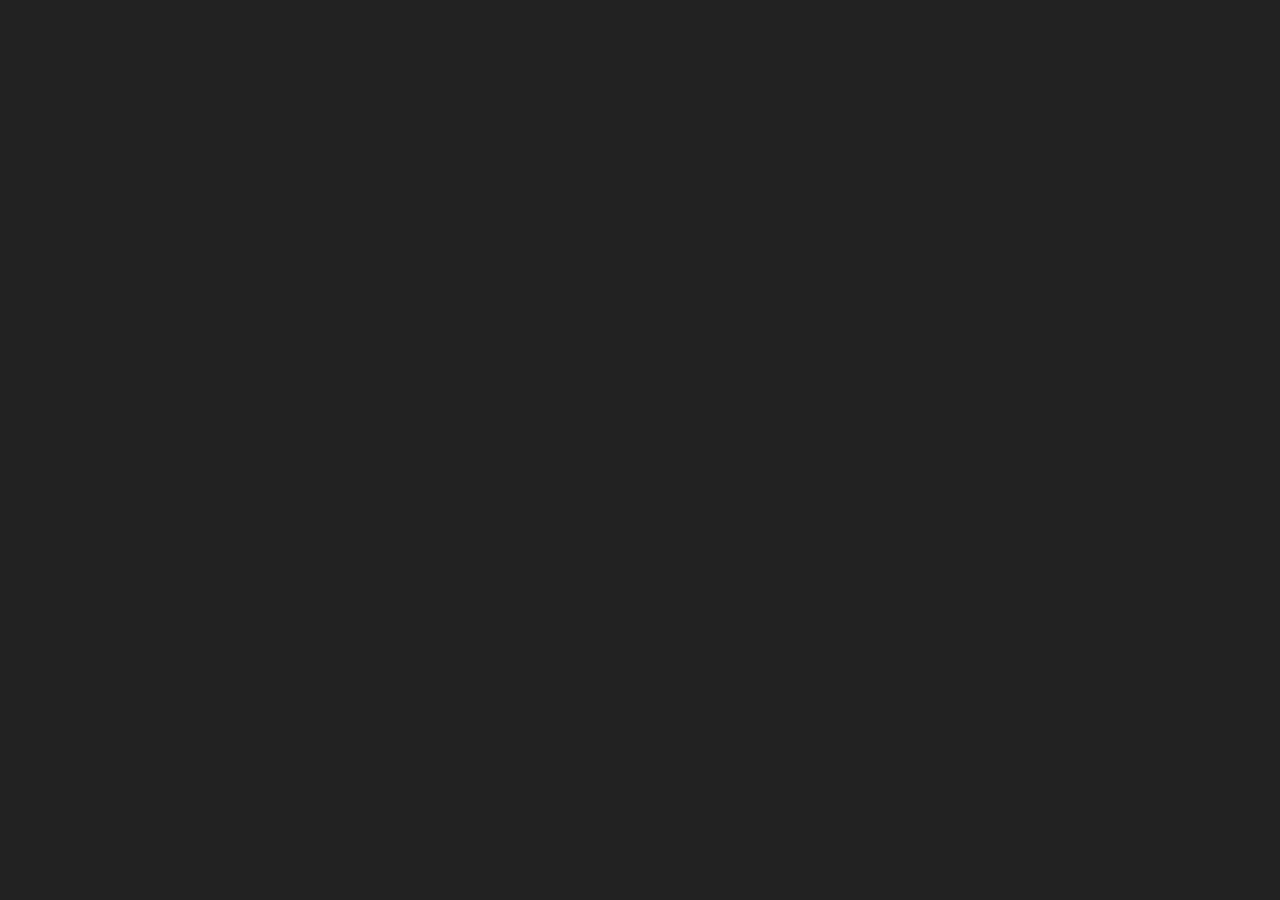
==== index.html @ 73a2c1e6 "1111" ====
<!DOCTYPE html>
<html lang="en">
<head>
    <meta charset="UTF-8">
    <meta name="viewport" content="width=device-width, initial-scale=1.0">
    <title>Pointer Pointer Clone</title>
    <link rel="stylesheet" href="style.css">
</head>
<body>
    <div id="image-container">
        <img id="pointer-image" alt="Pointer Image">
    </div>
    <script src="script.js"></script>
</body>
</html>
---- style.css ----
* {
    margin: 0;
    padding: 0;
    box-sizing: border-box;
}

body, html {
    width: 100%;
    height: 100%;
    display: flex;
    justify-content: center;
    align-items: center;
    background-color: #222;
    overflow: hidden;
}

#pointer-image {
    display: none;
    width: 100vw;           /* 設定寬度為視窗的 100% */
    height: 100vh;          /* 設定高度為視窗的 100% */
    object-fit: cover;      /* 圖片填滿螢幕，並保持比例 */
}
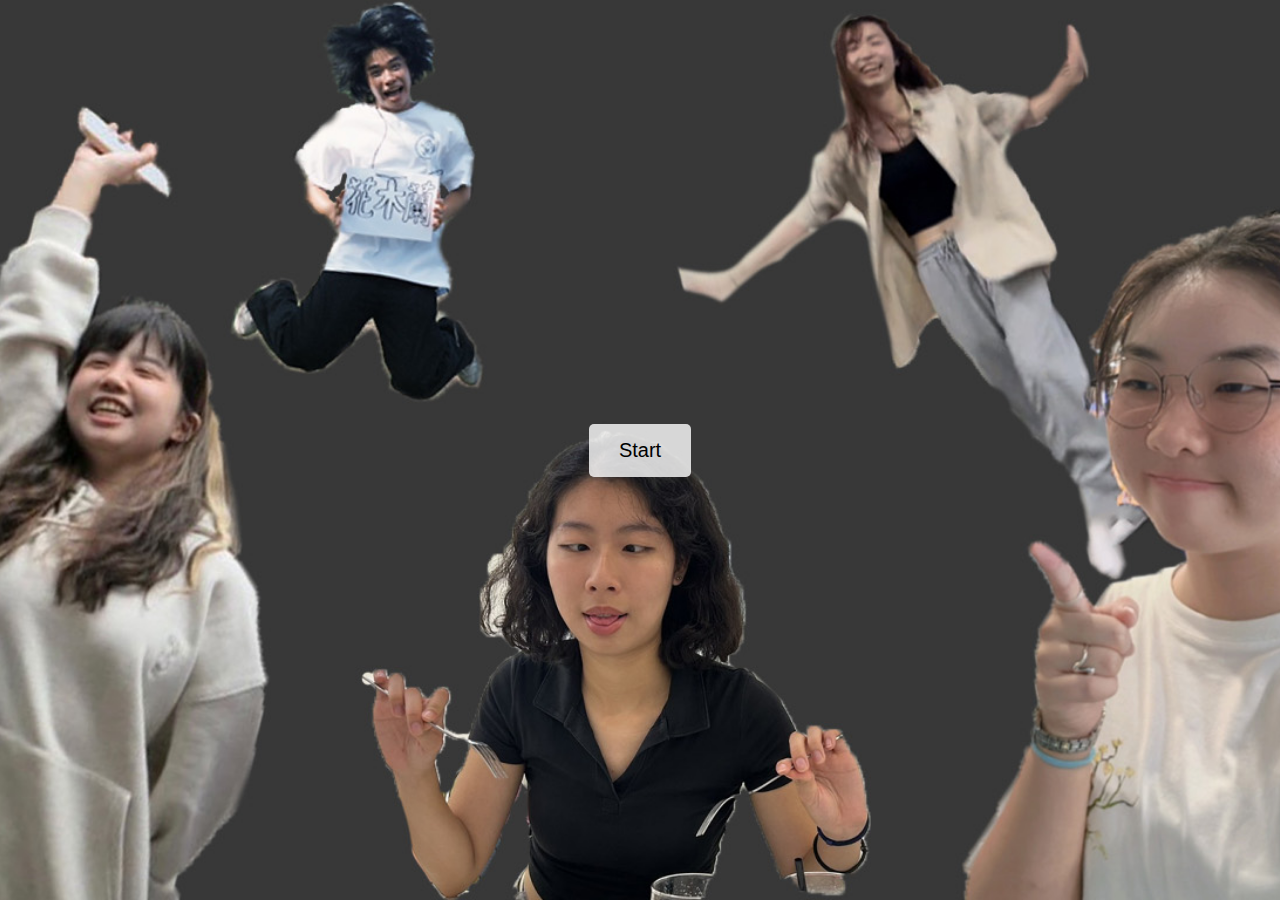
==== commit d0ed8e6a: "2.0" ====
--- a/index.html
+++ b/index.html
@@ -1,15 +1,55 @@
 <!DOCTYPE html>
-<html lang="en">
+<html lang="zh-Hant">
 <head>
     <meta charset="UTF-8">
     <meta name="viewport" content="width=device-width, initial-scale=1.0">
-    <title>Pointer Pointer Clone</title>
-    <link rel="stylesheet" href="style.css">
+    <title>Background Slideshow</title>
+    <style>
+        body {
+            margin: 0;
+            padding: 0;
+            background-size: cover;
+            background-position: center;
+            height: 100vh;
+            display: flex;
+            justify-content: center;
+            align-items: center;
+        }
+        .start-button {
+            background-color: rgba(255, 255, 255, 0.8);
+            color: #000;
+            border: none;
+            padding: 15px 30px;
+            font-size: 20px;
+            cursor: pointer;
+            border-radius: 5px;
+            transition: background-color 0.3s ease;
+        }
+        .start-button:hover {
+            background-color: rgba(255, 255, 255, 1);
+        }
+    </style>
+    <script>
+        const images = ["x1.jpg", "x2.jpg", "x3.jpg", "x4.jpg","x5.jpg", "x6.jpg", "x7.jpg", "x8.jpg","x9.jpg", "x10.jpg", "x11.jpg"]; // 替換為你的圖片名稱
+        let currentIndex = 0;
+        let direction = 1; // 1 表示正向，-1 表示反向
+
+        function switchBackground() {
+            document.body.style.backgroundImage = `url('${images[currentIndex]}')`;
+
+            // 更新索引和方向
+            currentIndex += direction;
+            if (currentIndex === images.length - 1) direction = -1; // 到達最後一張，改為反向
+            else if (currentIndex === 0) direction = 1; // 回到第一張，改為正向
+        }
+
+        // 每 0.1 秒切換一次背景
+        setInterval(switchBackground, 250);
+    </script>
 </head>
 <body>
-    <div id="image-container">
-        <img id="pointer-image" alt="Pointer Image">
-    </div>
-    <script src="script.js"></script>
+    <button class="start-button" onclick="location.href='pointer.html'">
+        Start
+    </button>
 </body>
 </html>
